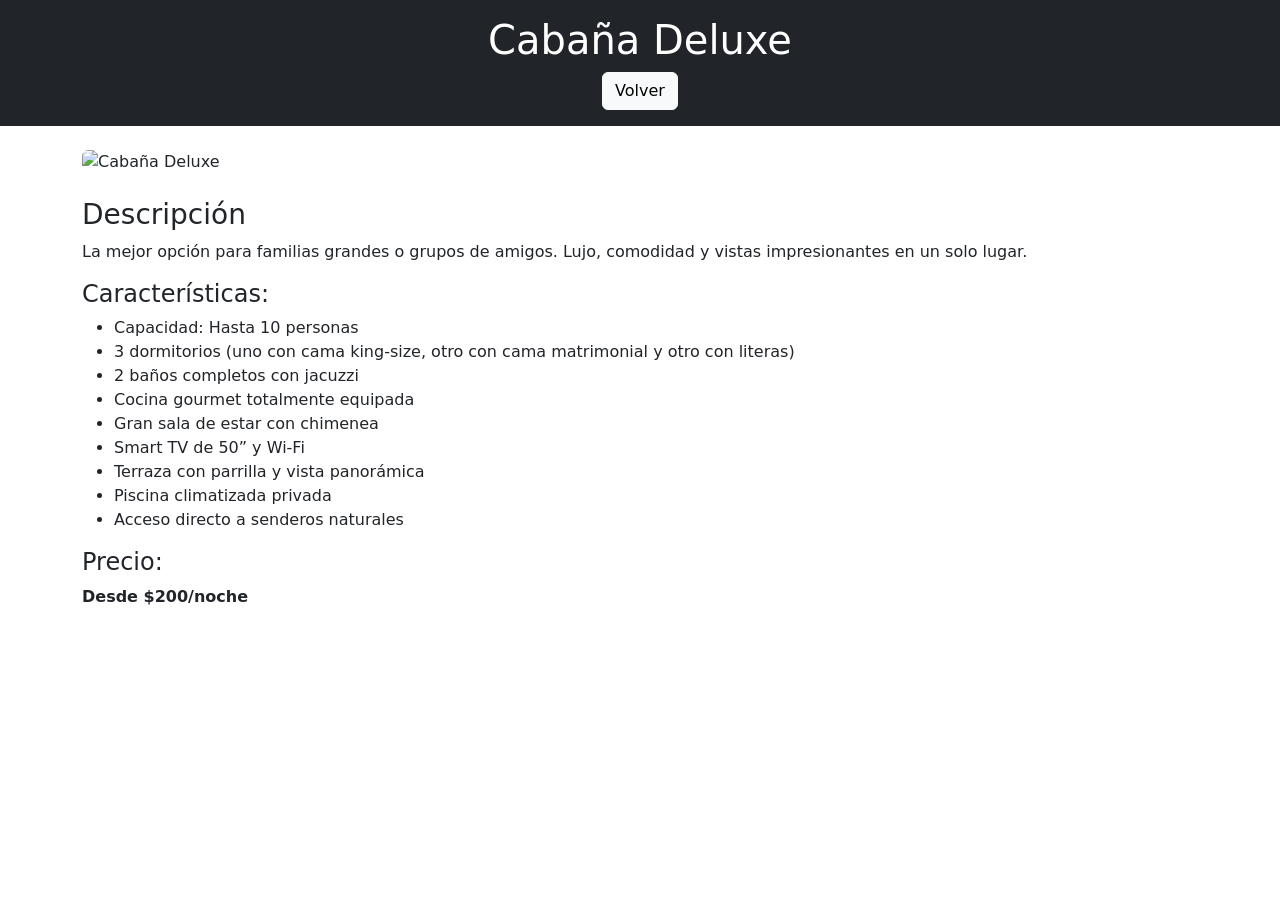
==== cabaña-deluxe.html @ da847366 "v 1.3.1" ====
<!DOCTYPE html>
<html lang="es">
<head>
    <meta charset="UTF-8">
    <meta name="viewport" content="width=device-width, initial-scale=1.0">
    <title>Cabaña Deluxe</title>
    <link href="https://cdn.jsdelivr.net/npm/bootstrap@5.3.2/dist/css/bootstrap.min.css" rel="stylesheet">
    <link rel="stylesheet" href="style.css">
</head>
<body>
    <header class="main-header text-center py-3 bg-dark text-white">
        <h1>Cabaña Deluxe</h1>
        <a href="index.html" class="btn btn-light">Volver</a>
    </header>

    <div class="container mt-4">
        <img src="https://i.pinimg.com/736x/3c/36/25/3c362522dabc6d17de047ff078838b65.jpg" class="img-fluid rounded mb-4" alt="Cabaña Deluxe">
        <h3>Descripción</h3>
        <p>La mejor opción para familias grandes o grupos de amigos. Lujo, comodidad y vistas impresionantes en un solo lugar.</p>
        <h4>Características:</h4>
        <ul>
            <li>Capacidad: Hasta 10 personas</li>
            <li>3 dormitorios (uno con cama king-size, otro con cama matrimonial y otro con literas)</li>
            <li>2 baños completos con jacuzzi</li>
            <li>Cocina gourmet totalmente equipada</li>
            <li>Gran sala de estar con chimenea</li>
            <li>Smart TV de 50” y Wi-Fi</li>
            <li>Terraza con parrilla y vista panorámica</li>
            <li>Piscina climatizada privada</li>
            <li>Acceso directo a senderos naturales</li>
        </ul>
        <h4>Precio:</h4>
        <p><strong>Desde $200/noche</strong></p>
    </div>
</body>
</html>
---- style.css ----
/* Estilos del header */
.main-header {
    background-color: #003580;
    padding: 2rem 0;
}

/* Caja de búsqueda */
.search-box {
    background: white;
    padding: 4px;
    border-radius: 8px;
    box-shadow: 0 2px 8px rgba(0,0,0,0.15);
}

/* Inputs de búsqueda */
.search-input {
    position: relative;
    padding: 10px 15px;
    border-right: 1px solid #e7e7e7;
    height: 100%;
}

.search-input i {
    position: absolute;
    left: 15px;
    top: 50%;
    transform: translateY(-50%);
    color: #6b6b6b;
}

.search-input select,
.search-input input {
    padding-left: 35px;
    height: 45px;
    background: transparent;
}

/* Grupo de fechas */
.dates-group {
    display: flex;
    align-items: center;
    gap: 10px;
}

.date-separator {
    color: #6b6b6b;
}

/* Botón de búsqueda */
.search-btn {
    height: 65px;
    background-color: #0071c2;
    border: none;
    font-size: 1.1rem;
    font-weight: 500;
}

.search-btn:hover {
    background-color: #005999;
}

/* Cards de cabañas */
.cabin-card {
    transition: transform 0.2s;
    box-shadow: 0 2px 8px rgba(0,0,0,0.1);
}

.cabin-card:hover {
    transform: translateY(-5px);
}

.cabin-card img {
    height: 200px;
    object-fit: cover;
}

.price {
    color: #0071c2;
    font-weight: bold;
    font-size: 1.1rem;
    margin-top: 10px;
}

/* Mensajes de error */
.error-message {
    color: #e31c5f;
    font-size: 0.875rem;
    margin-top: 5px;
}

/* Responsive */
@media (max-width: 768px) {
    .search-input {
        border-right: none;
        border-bottom: 1px solid #e7e7e7;
    }
    
    .search-btn {
        height: 45px;
        margin-top: 10px;
    }
}

/* Modal styles */
.modal-content {
    border-radius: 8px;
}

.modal-header {
    background-color: #f8f9fa;
    border-radius: 8px 8px 0 0;
}

.reservation-details {
    margin: 15px 0;
}

.reservation-details p {
    margin-bottom: 10px;
    padding: 5px 0;
    border-bottom: 1px solid #eee;
}
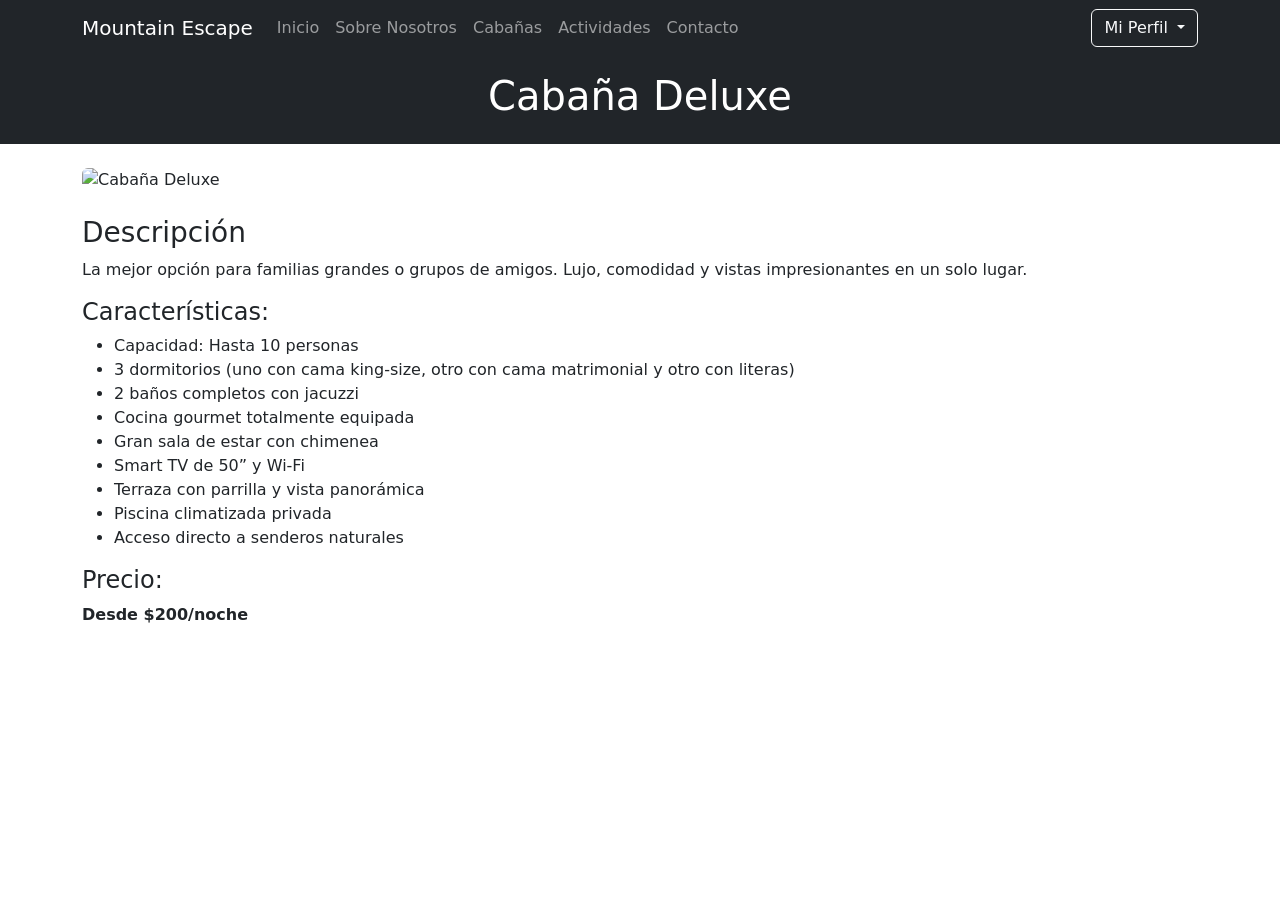
==== commit 7ae2ef14: "v2" ====
--- a/cabaña-deluxe.html
+++ b/cabaña-deluxe.html
@@ -8,9 +8,52 @@
     <link rel="stylesheet" href="style.css">
 </head>
 <body>
+        <!-- Navbar -->
+        <nav class="navbar navbar-expand-lg navbar-dark bg-dark sticky-top">
+            <div class="container">
+                <a class="navbar-brand" href="#">
+                    <i class="bi bi-house-heart-fill"></i> Mountain Escape
+                </a>
+                <button class="navbar-toggler" type="button" data-bs-toggle="collapse" data-bs-target="#navbarNav">
+                    <span class="navbar-toggler-icon"></span>
+                </button>
+                <div class="collapse navbar-collapse" id="navbarNav">
+                    <ul class="navbar-nav me-auto">
+                        <li class="nav-item">
+                            <a class="nav-link" href="index.html">Inicio</a>
+                        </li>
+                        <li class="nav-item">
+                            <a class="nav-link" href="#about">Sobre Nosotros</a>
+                        </li>
+                        <li class="nav-item">
+                            <a class="nav-link" href="#cabañas">Cabañas</a>
+                        </li>
+                        <li class="nav-item">
+                            <a class="nav-link" href="#actividades">Actividades</a>
+                        </li>
+                        <li class="nav-item">
+                            <a class="nav-link" href="#contacto">Contacto</a>
+                        </li>
+                    </ul>
+                    <div class="d-flex">
+                        <div class="dropdown">
+                            <button class="btn btn-outline-light dropdown-toggle" type="button" data-bs-toggle="dropdown">
+                                <i class="bi bi-person-circle"></i> Mi Perfil
+                            </button>
+                            <ul class="dropdown-menu dropdown-menu-end">
+                                <li><a class="dropdown-item" href="#"><i class="bi bi-person"></i> Ver Perfil</a></li>
+                                <li><a class="dropdown-item" href="reservas.html"><i class="bi bi-calendar-check"></i> Mis Reservas</a></li>
+                                <li><a class="dropdown-item" href="#"><i class="bi bi-heart"></i> Favoritos</a></li>
+                                <li><hr class="dropdown-divider"></li>
+                                <li><a class="dropdown-item" href="login.html"><i class="bi bi-box-arrow-right"></i> Cerrar Sesión</a></li>
+                            </ul>
+                        </div>
+                    </div>
+                </div>
+            </div>
+        </nav>
     <header class="main-header text-center py-3 bg-dark text-white">
         <h1>Cabaña Deluxe</h1>
-        <a href="index.html" class="btn btn-light">Volver</a>
     </header>
 
     <div class="container mt-4">
@@ -32,5 +75,6 @@
         <h4>Precio:</h4>
         <p><strong>Desde $200/noche</strong></p>
     </div>
+    <script src="https://cdn.jsdelivr.net/npm/bootstrap@5.3.2/dist/js/bootstrap.bundle.min.js"></script>
 </body>
 </html>
--- a/style.css
+++ b/style.css
@@ -119,4 +119,14 @@
     margin-bottom: 10px;
     padding: 5px 0;
     border-bottom: 1px solid #eee;
-}+}
+.reserva-item {
+    transition: transform 0.2s, box-shadow 0.2s;
+}
+
+.reserva-item:hover {
+    cursor: pointer;
+    transform: scale(1.05);
+    box-shadow: 0 4px 10px rgba(0, 0, 0, 0.3);
+    
+}
